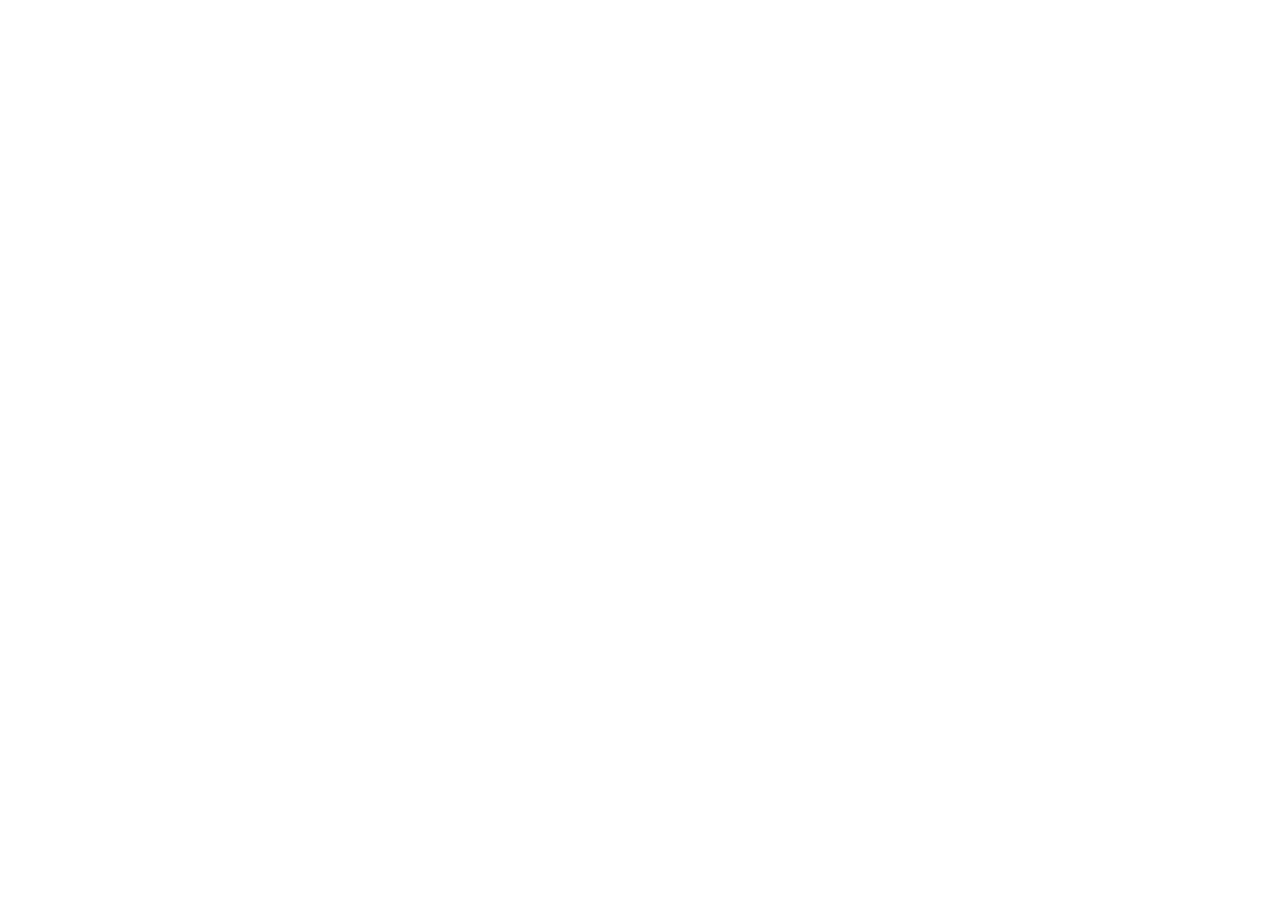
==== case 01/index.html @ 65f9b6ae "Frist Commit" ====
<!DOCTYPE html>
<html lang="en">
<head>
    <meta charset="UTF-8">
    <meta name="viewport" content="width=device-width, initial-scale=1.0">
    <title>JS QUE</title>
</head>
<body>
    
</body>
</html>
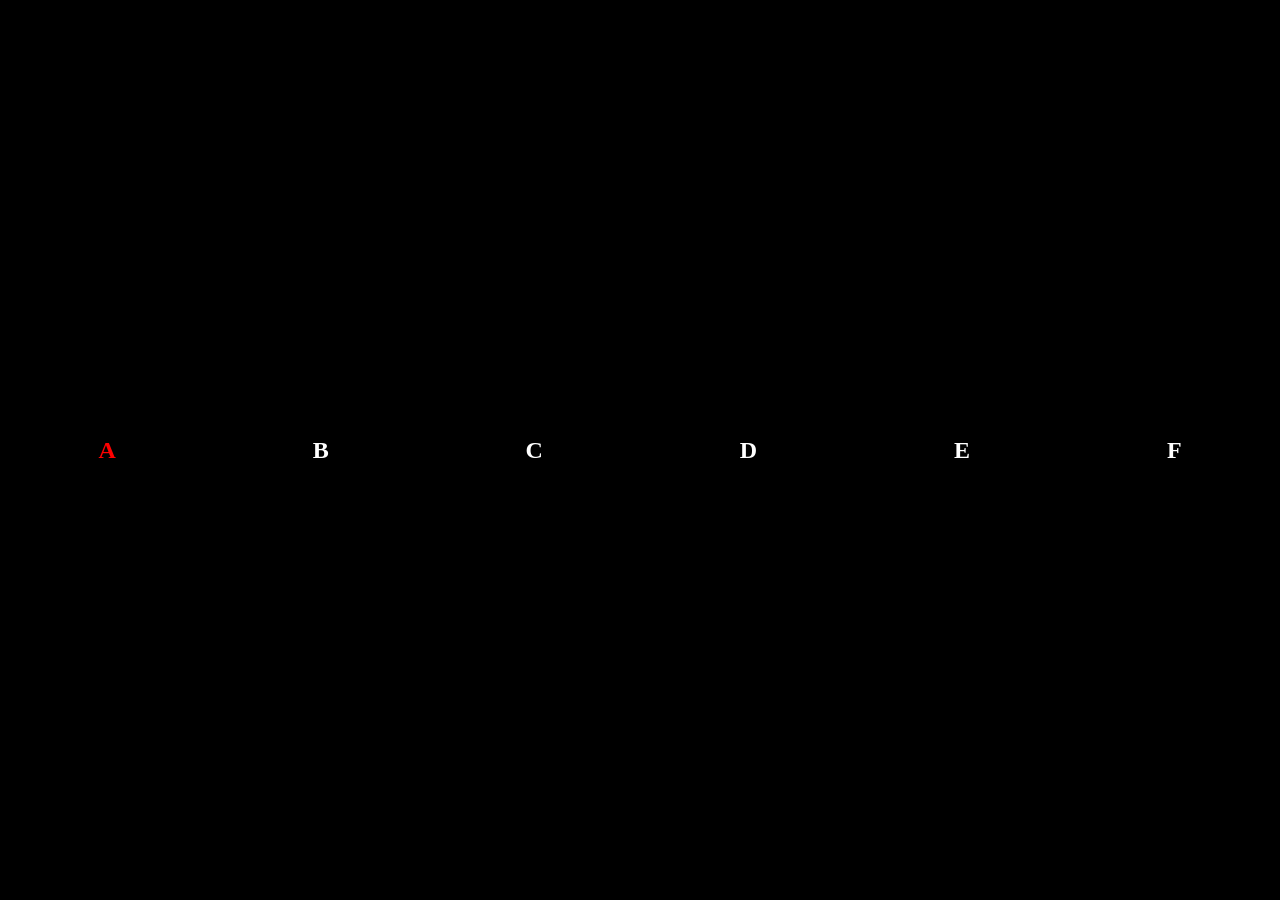
==== commit 139203e2: "created the JS que" ====
--- a/case 01/index.html
+++ b/case 01/index.html
@@ -4,8 +4,34 @@
     <meta charset="UTF-8">
     <meta name="viewport" content="width=device-width, initial-scale=1.0">
     <title>JS QUE</title>
+    <link rel="stylesheet" href="style.css">
 </head>
 <body>
-    
+    <div class="wrapper">
+        <div>
+            <h2 id="a">A</h2>
+        </div>
+
+        <div>
+            <h2 id="b">B</h2>
+        </div>
+
+        <div>
+            <h2 id="c">C</h2>
+        </div>
+
+        <div>
+            <h2 id="d">D</h2>
+        </div>
+
+        <div>
+            <h2 id="e">E</h2>
+        </div>
+
+        <div>
+            <h2 id="f">F</h2>
+        </div>
+    </div>
+    <script src="script.js"></script>
 </body>
 </html>
--- a/case 01/style.css
+++ b/case 01/style.css
@@ -0,0 +1,21 @@
+body{
+    padding: 0;
+    margin: 0;
+
+    height: 100vh;
+}
+
+.wrapper{
+    height: 100%;
+    width: 100%;
+    display: flex;
+    justify-content: space-around;
+    align-items: center;
+
+    background-color: black;
+    color: white;
+}
+
+#a{
+    color: red;
+}
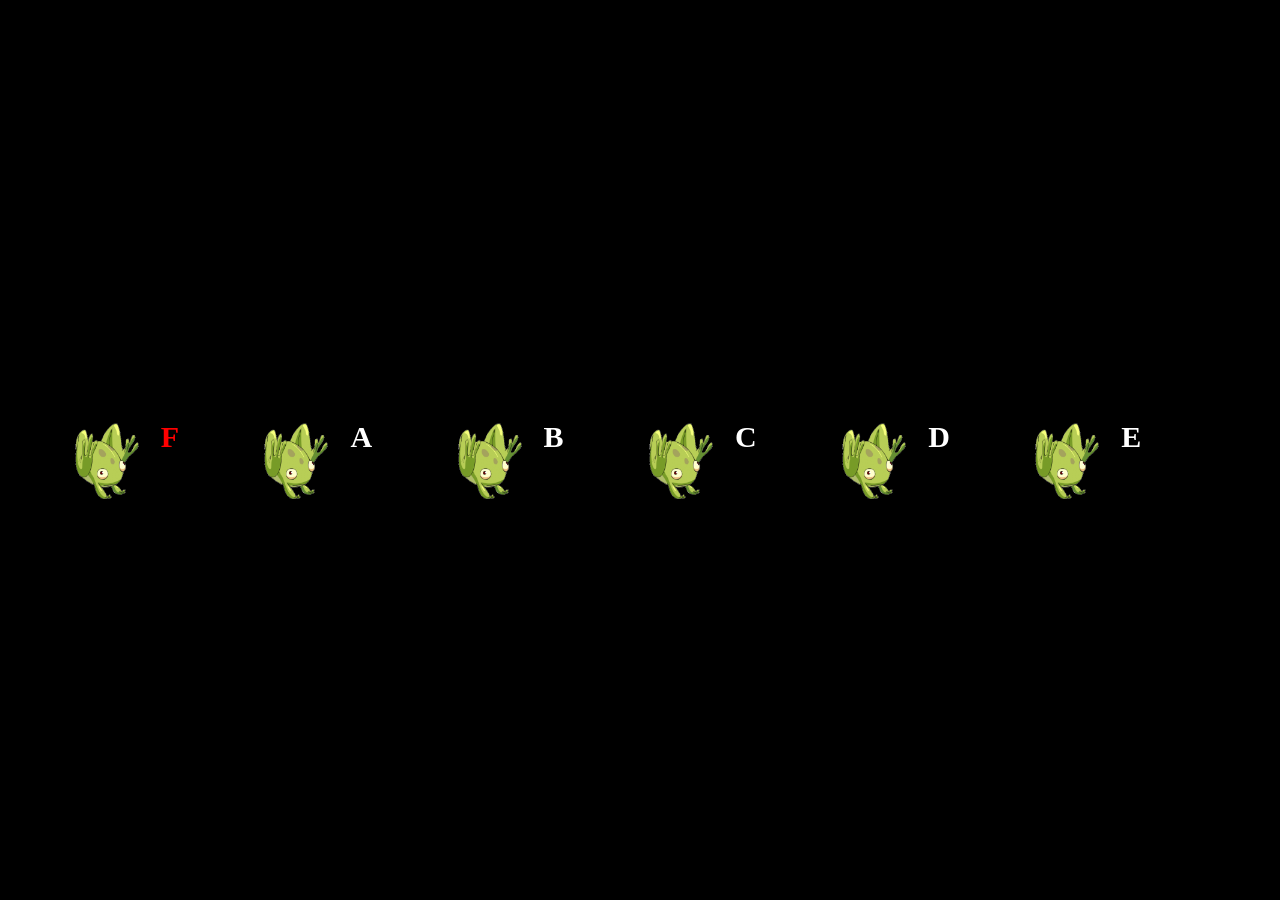
==== commit 0e42a699: "added the frog gif" ====
--- a/case 01/index.html
+++ b/case 01/index.html
@@ -9,26 +9,32 @@
 <body>
     <div class="wrapper">
         <div>
+            <img src="assets/frog.gif" alt="frog" width="150px">
             <h2 id="a">A</h2>
         </div>
 
         <div>
+            <img src="assets/frog.gif" alt="frog" width="150px">
             <h2 id="b">B</h2>
         </div>
 
         <div>
+            <img src="assets/frog.gif" alt="frog" width="150px">
             <h2 id="c">C</h2>
         </div>
 
         <div>
+            <img src="assets/frog.gif" alt="frog" width="150px">
             <h2 id="d">D</h2>
         </div>
 
         <div>
+            <img src="assets/frog.gif" alt="frog" width="150px">
             <h2 id="e">E</h2>
         </div>
 
         <div>
+            <img src="assets/frog.gif" alt="frog" width="150px">
             <h2 id="f">F</h2>
         </div>
     </div>
--- a/case 01/style.css
+++ b/case 01/style.css
@@ -3,19 +3,28 @@
     margin: 0;
 
     height: 100vh;
+    
+    background-color: black;
+    color: white;
 }
 
 .wrapper{
     height: 100%;
-    width: 100%;
+    width: 90%;
     display: flex;
     justify-content: space-around;
     align-items: center;
+    justify-self: center;
+}
 
-    background-color: black;
-    color: white;
+h2{
+    font-size: 30px;
 }
 
 #a{
     color: red;
+}
+
+.wrapper>div{
+    display: flex;
 }
